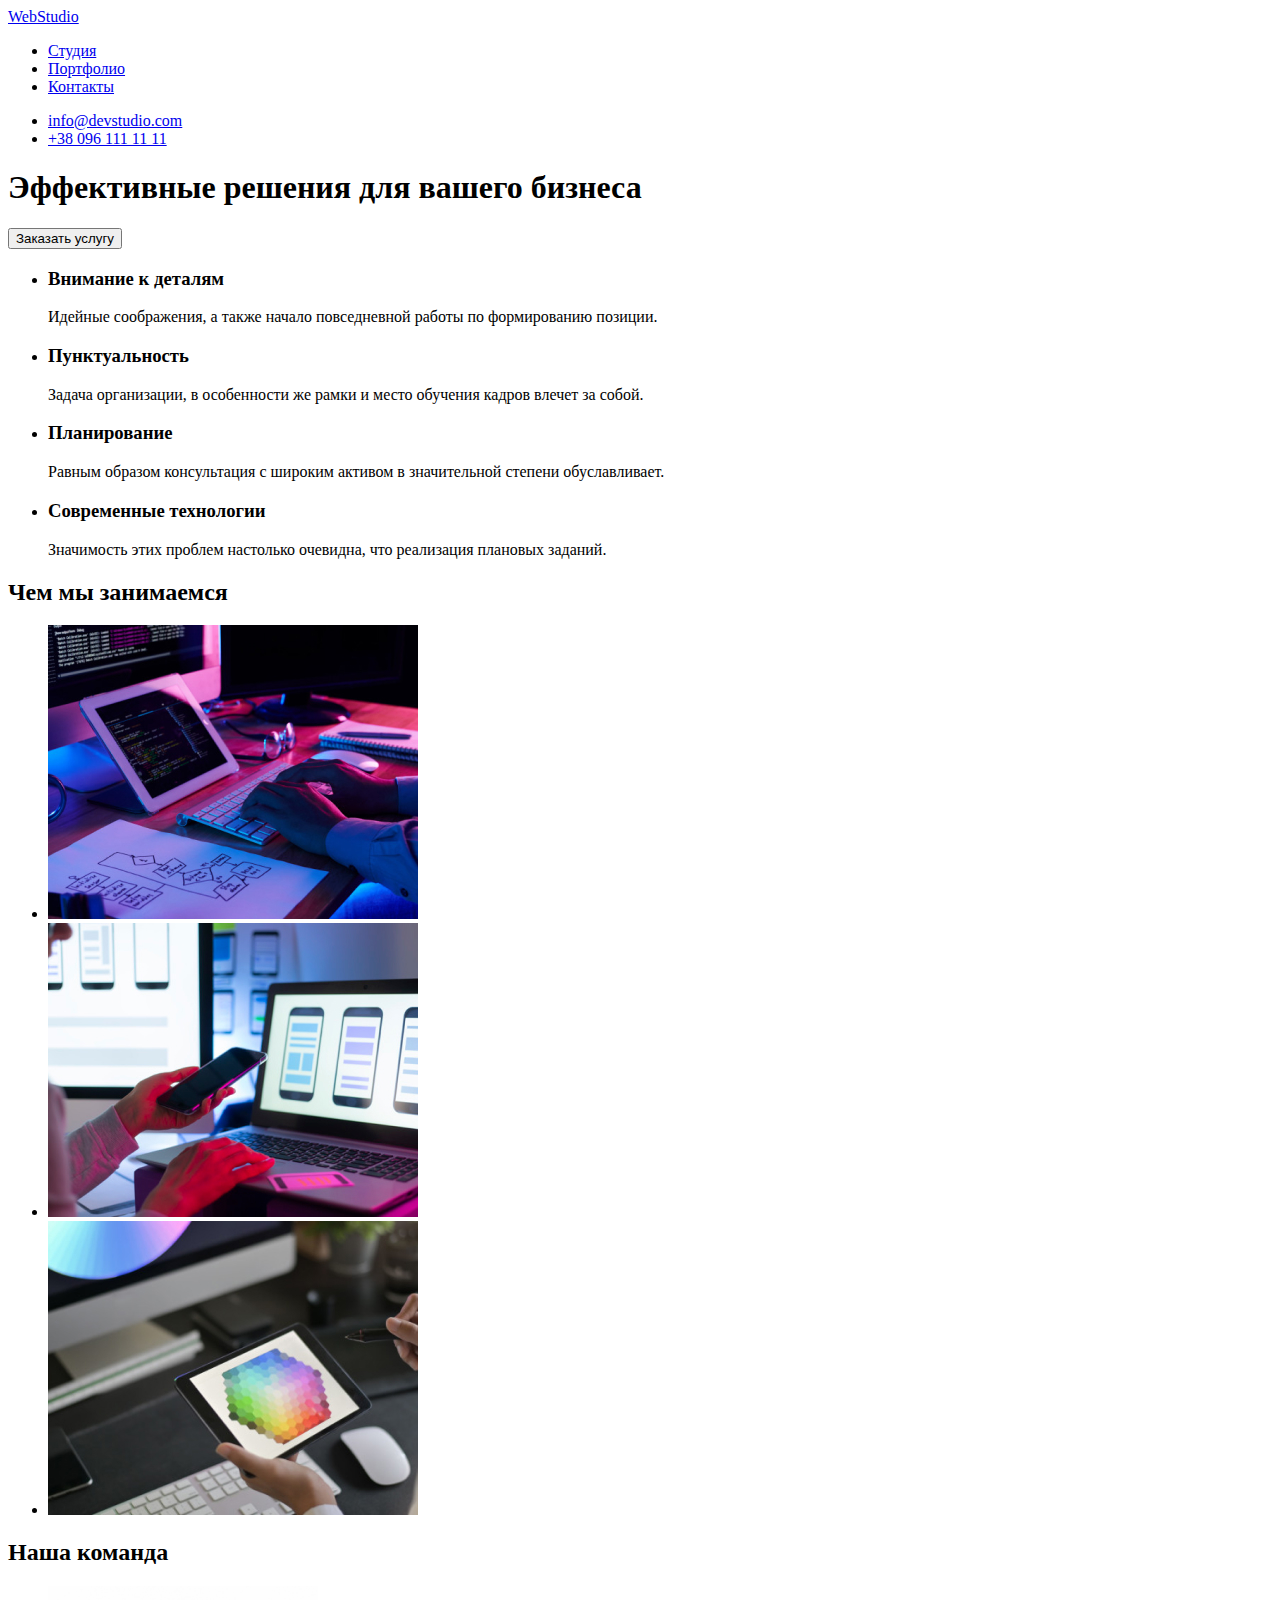
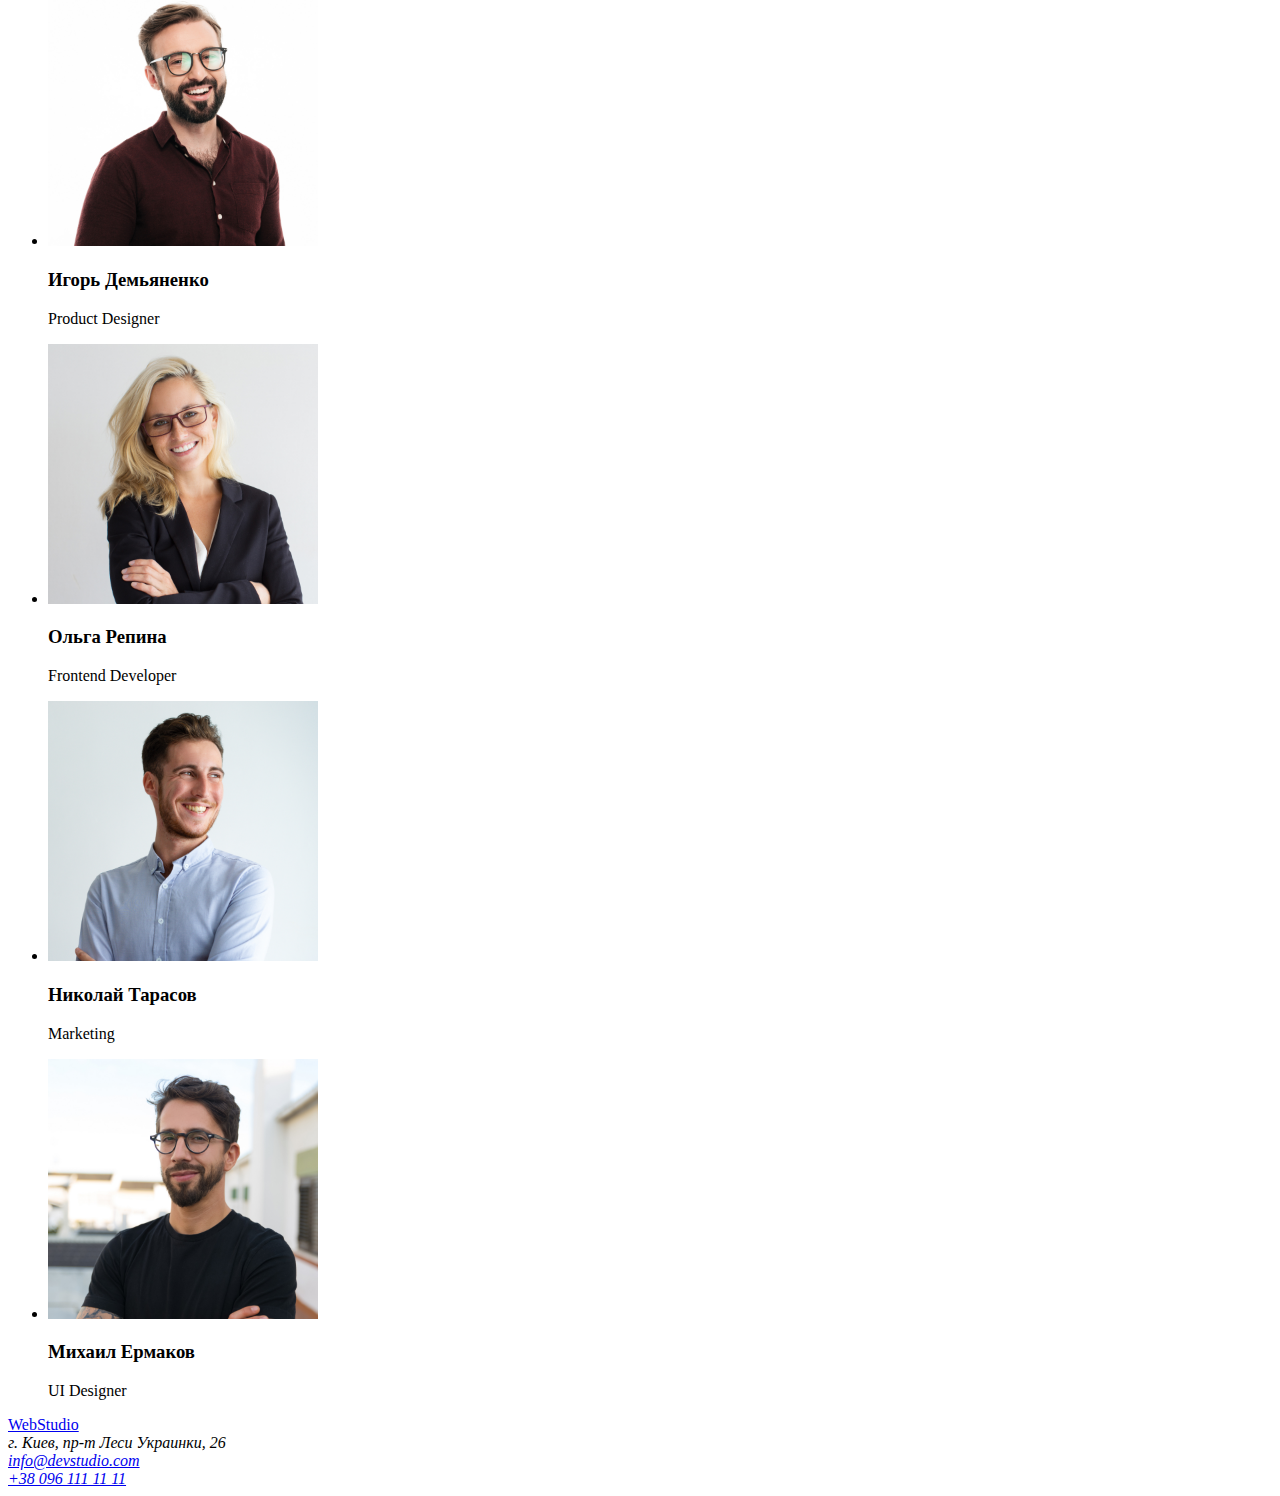
==== index.html @ acbc14f5 "Состояние по первому ДЗ" ====
<!DOCTYPE html>
<html lang="ru">
  <head>
    <meta charset="UTF-8" />
    <meta name="viewport" content="width=device-width, initial-scale=1.0" />
    <title>Главная</title>
  </head>
  <body>
    <!--Шапка - лого, навигация, контакты-->
    <header>
      <nav>
        <a href="WebStudio">WebStudio</a>
        <ul>
          <li><a href="Студия">Студия</a></li>
          <li><a href="Портфолио">Портфолио</a></li>
          <li><a href="Контакты">Контакты</a></li>
        </ul>
      </nav>
      <ul>
        <li><a href="mailto:info@devstudio.com">info@devstudio.com</a></li>
        <li><a href="tel:+380961111111">+38 096 111 11 11</a></li>
      </ul>
    </header>
    <!--Основная информация-->
    <main>
      <!--Основная услуга с кнопкой-->
      <section>
        <h1>Эффективные решения для вашего бизнеса</h1>
        <button type="submit">Заказать услугу</button>
      </section>
      <!--Наши преимущества-->
      <section>
        <ul>
          <li>
            <h3>Внимание к деталям</h3>
            <p>
              Идейные соображения, а также начало повседневной работы по
              формированию позиции.
            </p>
          </li>
          <li>
            <h3>Пунктуальность</h3>
            <p>
              Задача организации, в особенности же рамки и место обучения кадров
              влечет за собой.
            </p>
          </li>
          <li>
            <h3>Планирование</h3>
            <p>
              Равным образом консультация с широким активом в значительной
              степени обуславливает.
            </p>
          </li>
          <li>
            <h3>Современные технологии</h3>
            <p>
              Значимость этих проблем настолько очевидна, что реализация
              плановых заданий.
            </p>
          </li>
        </ul>
      </section>
      <!--Чем мы занимаемся-->
      <section>
        <h2>Чем мы занимаемся</h2>
        <ul>
          <li>
            <a href="box-1"
              ><img src="./images/1-1.jpg" alt="box-1" width="370" height="294"
            /></a>
          </li>
          <li>
            <a href="box-2"
              ><img src="./images/1-2.jpg" alt="box-2" width="370" height="294"
            /></a>
          </li>
          <li>
            <a href="box-3"
              ><img src="./images/1-3.jpg" alt="box-3" width="370" height="294"
            /></a>
          </li>
        </ul>
      </section>
      <!--Наша команда-->
      <section>
        <h2>Наша команда</h2>
        <ul>
          <li>
            <img
              src="./images/2-1.jpg"
              alt="Игорь Демьяненко"
              width="270"
              height="260"
            />
            <h3>Игорь Демьяненко</h3>
            <p>Product Designer</p>
          </li>
          <li>
            <img
              src="./images/2-2.jpg"
              alt="Ольга Репина"
              width="270"
              height="260"
            />
            <h3>Ольга Репина</h3>
            <p>Frontend Developer</p>
          </li>
          <li>
            <img
              src="./images/2-3.jpg"
              alt="Николай Тарасов"
              width="270"
              height="260"
            />
            <h3>Николай Тарасов</h3>
            <p>Marketing</p>
          </li>
          <li>
            <img
              src="./images/2-4.jpg"
              alt="Михаил Ермаков"
              width="270"
              height="260"
            />
            <h3>Михаил Ермаков</h3>
            <p>UI Designer</p>
          </li>
        </ul>
      </section>
    </main>
    <!--Подвал-->
    <footer>
      <a href="WebStudio">WebStudio</a>
      <address>
        г. Киев, пр-т Леси Украинки, 26 <br />
        <a href="mailto:info@devstudio.com">info@devstudio.com</a> <br />
        <a href="tel:+380961111111">+38 096 111 11 11</a>
      </address>
    </footer>
  </body>
</html>
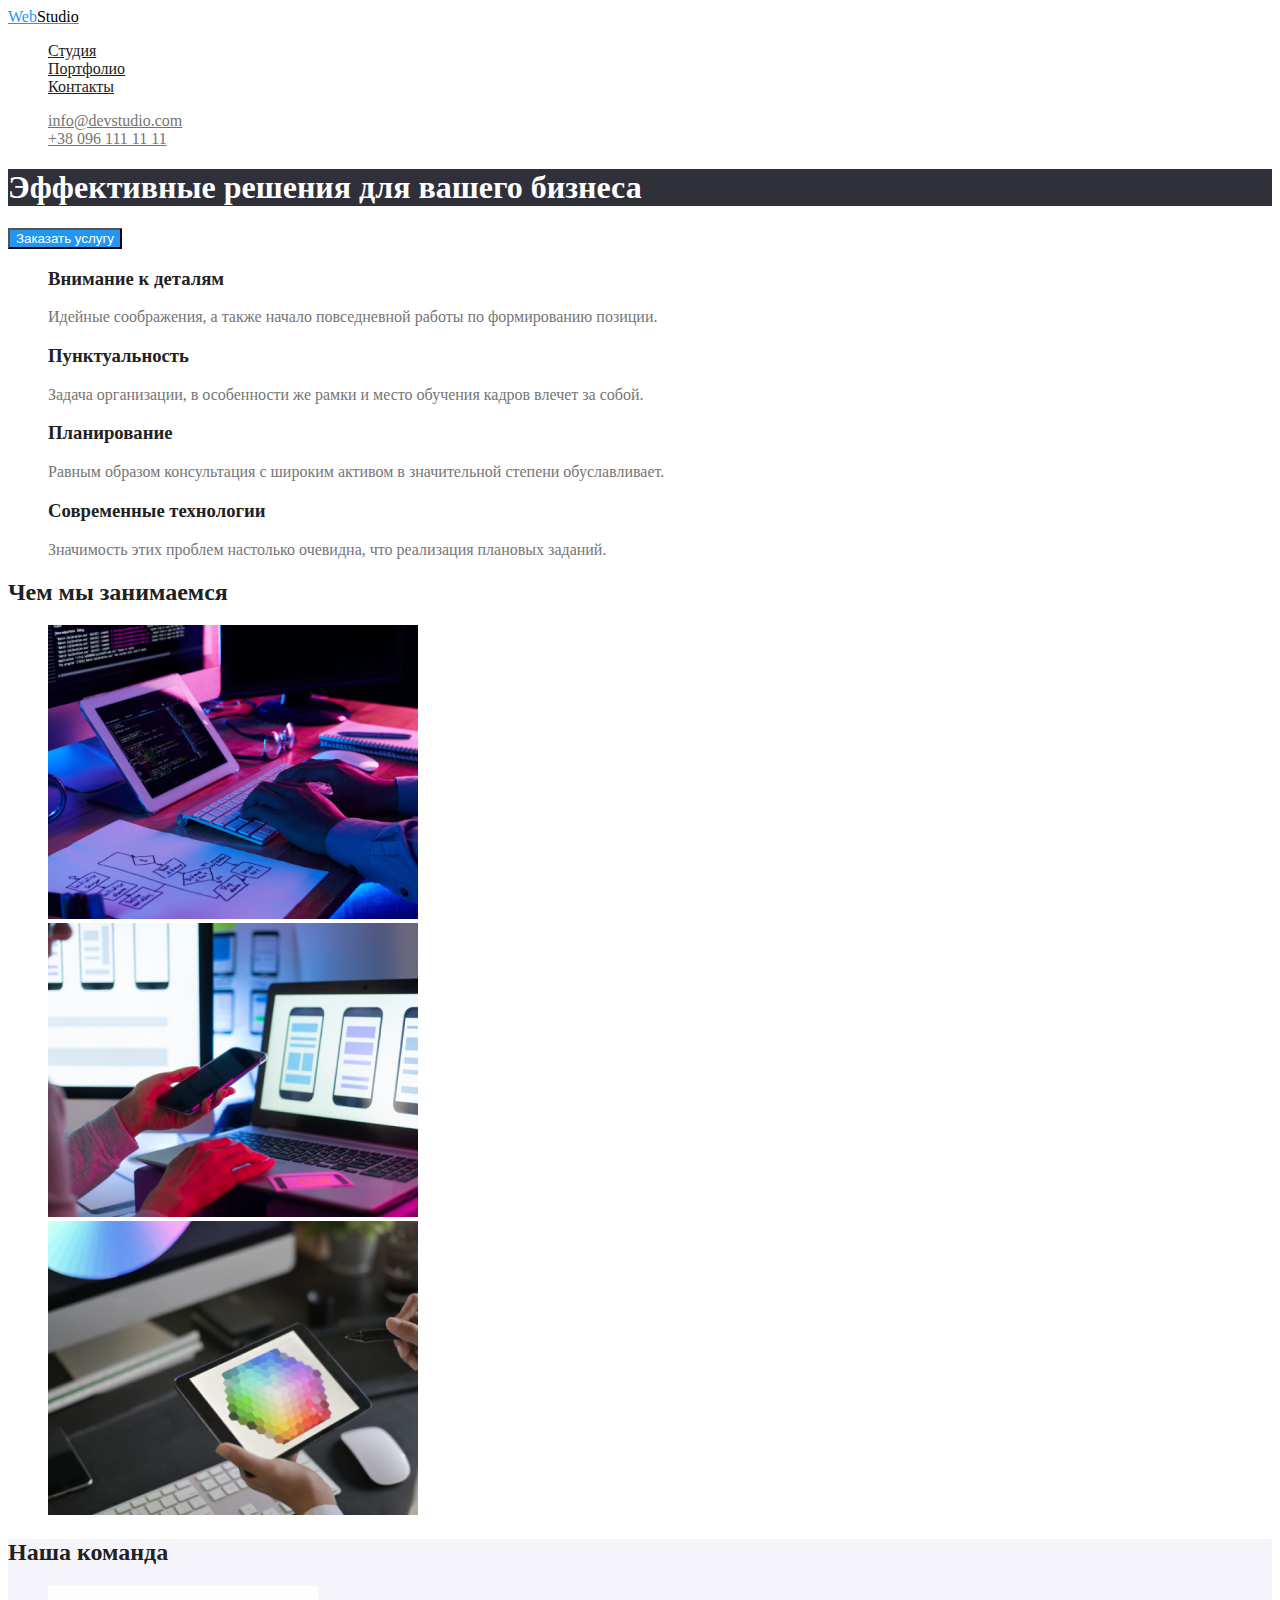
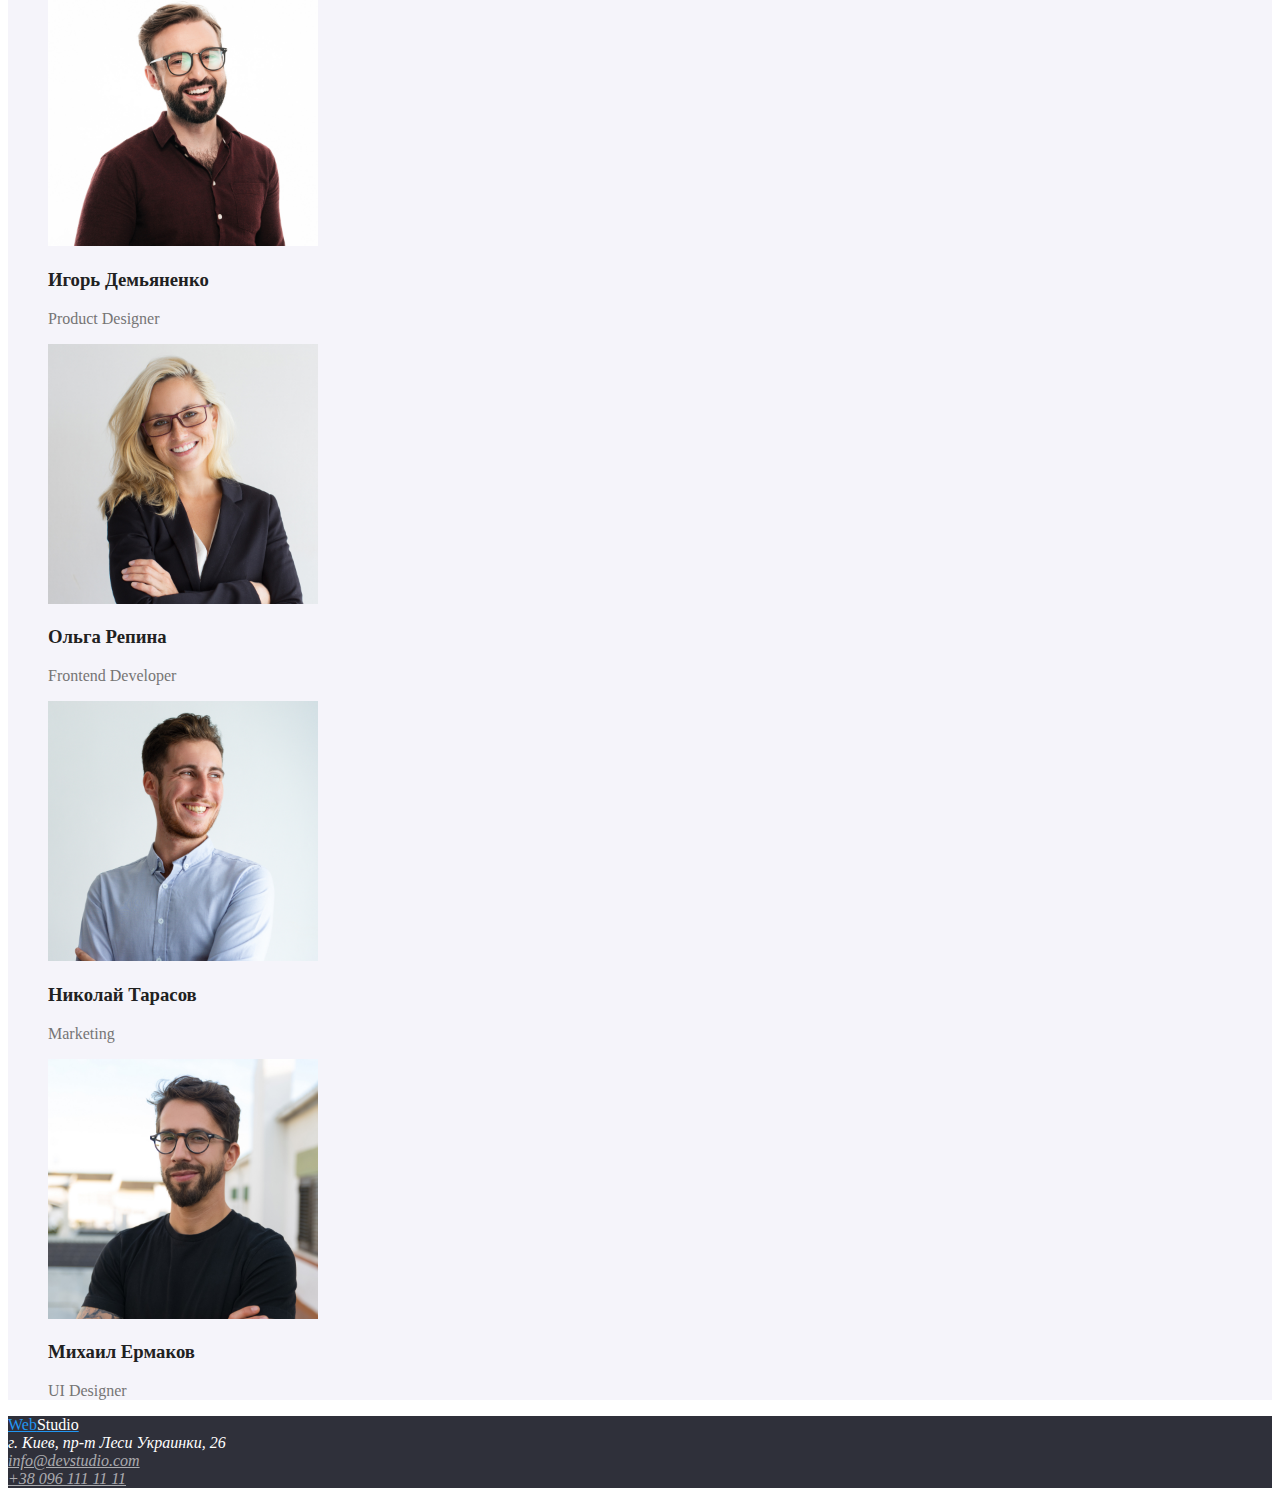
==== commit e87aa445: "Завершена разметка и CSS по ДЗ" ====
--- a/index.html
+++ b/index.html
@@ -3,20 +3,21 @@
   <head>
     <meta charset="UTF-8" />
     <meta name="viewport" content="width=device-width, initial-scale=1.0" />
+    <link rel="stylesheet" href="./css/styles.css" />
     <title>Главная</title>
   </head>
-  <body>
+  <body class="body">
     <!--Шапка - лого, навигация, контакты-->
     <header>
-      <nav>
-        <a href="WebStudio">WebStudio</a>
-        <ul>
-          <li><a href="Студия">Студия</a></li>
-          <li><a href="Портфолио">Портфолио</a></li>
+      <nav class="nav">
+        <a class="logo-nav" href="WebStudio">Web<span>Studio</span></a>
+        <ul class="nav-links">
+          <li><a href="./index.html">Студия</a></li>
+          <li><a href="./portfolio.html">Портфолио</a></li>
           <li><a href="Контакты">Контакты</a></li>
         </ul>
       </nav>
-      <ul>
+      <ul class="nav-address">
         <li><a href="mailto:info@devstudio.com">info@devstudio.com</a></li>
         <li><a href="tel:+380961111111">+38 096 111 11 11</a></li>
       </ul>
@@ -24,9 +25,11 @@
     <!--Основная информация-->
     <main>
       <!--Основная услуга с кнопкой-->
-      <section>
+      <section class="main-activity">
         <h1>Эффективные решения для вашего бизнеса</h1>
-        <button type="submit">Заказать услугу</button>
+        <button class="main-activity-button" type="submit">
+          Заказать услугу
+        </button>
       </section>
       <!--Наши преимущества-->
       <section>
@@ -83,7 +86,7 @@
         </ul>
       </section>
       <!--Наша команда-->
-      <section>
+      <section class="our-team">
         <h2>Наша команда</h2>
         <ul>
           <li>
@@ -130,9 +133,9 @@
       </section>
     </main>
     <!--Подвал-->
-    <footer>
-      <a href="WebStudio">WebStudio</a>
-      <address>
+    <footer class="footer">
+      <a class="logo-footer" href="WebStudio">Web<span>Studio</span></a>
+      <address class="footer-address">
         г. Киев, пр-т Леси Украинки, 26 <br />
         <a href="mailto:info@devstudio.com">info@devstudio.com</a> <br />
         <a href="tel:+380961111111">+38 096 111 11 11</a>
--- a/css/styles.css
+++ b/css/styles.css
@@ -0,0 +1,118 @@
+/* Цвет фона - основной #ffffff */
+/* Цвет фона - второстепенный и подвал - #2F303A */
+/* Цвет фона - кнопка - #2196F3 */
+/* Цвет фона - секция Наша Команда - #F5F4FA */
+/* Цвет лого - #2196F3 */
+/* Цвет текста - заголовки и навигация - #212121*/
+/* Цвет текста - параграф, телефон и почта - #757575 */
+/* Цвет текста - навигация при активности и кнопки - #2196F3 */
+/* Цвет текста - основные услуги и адрес в подвале - #ffffff */
+/* Цвет текста - подвал - телефон и почта - 255, 255, 255, 0.6 */
+
+:root {
+  --bgc-primary: #ffffff;
+  --bgc-secondary: #2f303a;
+  --bgc-button: #2196f3;
+  --bgc-our-team: #f5f4fa;
+  --txt-nav-n-headings: #212121;
+  --txt-paragraphs: #757575;
+  --txt-inactive: #2196f3;
+  --txt-main-inactive-foot-address: #ffffff;
+  --txt-footer-phone-n-mail: rgba(255, 255, 255, 0.6);
+}
+
+.body {
+  background-color: var(--bgc-primary);
+}
+
+li {
+  list-style-type: none;
+}
+
+p {
+  color: var(--txt-paragraphs);
+}
+
+h1,
+h2,
+h3 {
+  color: var(--txt-nav-n-headings);
+}
+
+.nav {
+  background-color: var(--bgc-primary);
+}
+
+.logo-nav {
+  color: #2196f3;
+}
+
+.logo-nav span {
+  color: black;
+}
+
+.nav-links a {
+  color: var(--txt-nav-n-headings);
+}
+.nav-links a:hover,
+.nav-links a:focus {
+  color: var(--txt-inactive);
+}
+
+.nav-address a {
+  color: var(--txt-paragraphs);
+}
+
+.nav-address a:hover,
+.nav-address a:focus {
+  color: var(--txt-inactive);
+}
+
+.main-activity h1 {
+  background-color: var(--bgc-secondary);
+  color: var(--txt-main-inactive-foot-address);
+}
+
+.main-activity-button {
+  background-color: var(--bgc-button);
+  color: var(--txt-main-inactive-foot-address);
+}
+
+.our-team {
+  background-color: var(--bgc-our-team);
+}
+
+.footer {
+  background-color: var(--bgc-secondary);
+}
+
+.logo-footer {
+  color: #2196f3;
+}
+
+.logo-footer span {
+  color: #ffffff;
+}
+
+.footer-address {
+  color: var(--txt-main-inactive-foot-address);
+}
+
+.footer-address a {
+  color: var(--txt-footer-phone-n-mail);
+}
+
+.footer-address a:hover,
+.footer-address a:focus {
+  color: var(--txt-inactive);
+}
+
+.filter button {
+  color: var(--txt-nav-n-headings);
+}
+
+.filter button:hover,
+.filter button:focus {
+  background-color: var(--bgc-button);
+  color: var(--txt-main-inactive-foot-address);
+}
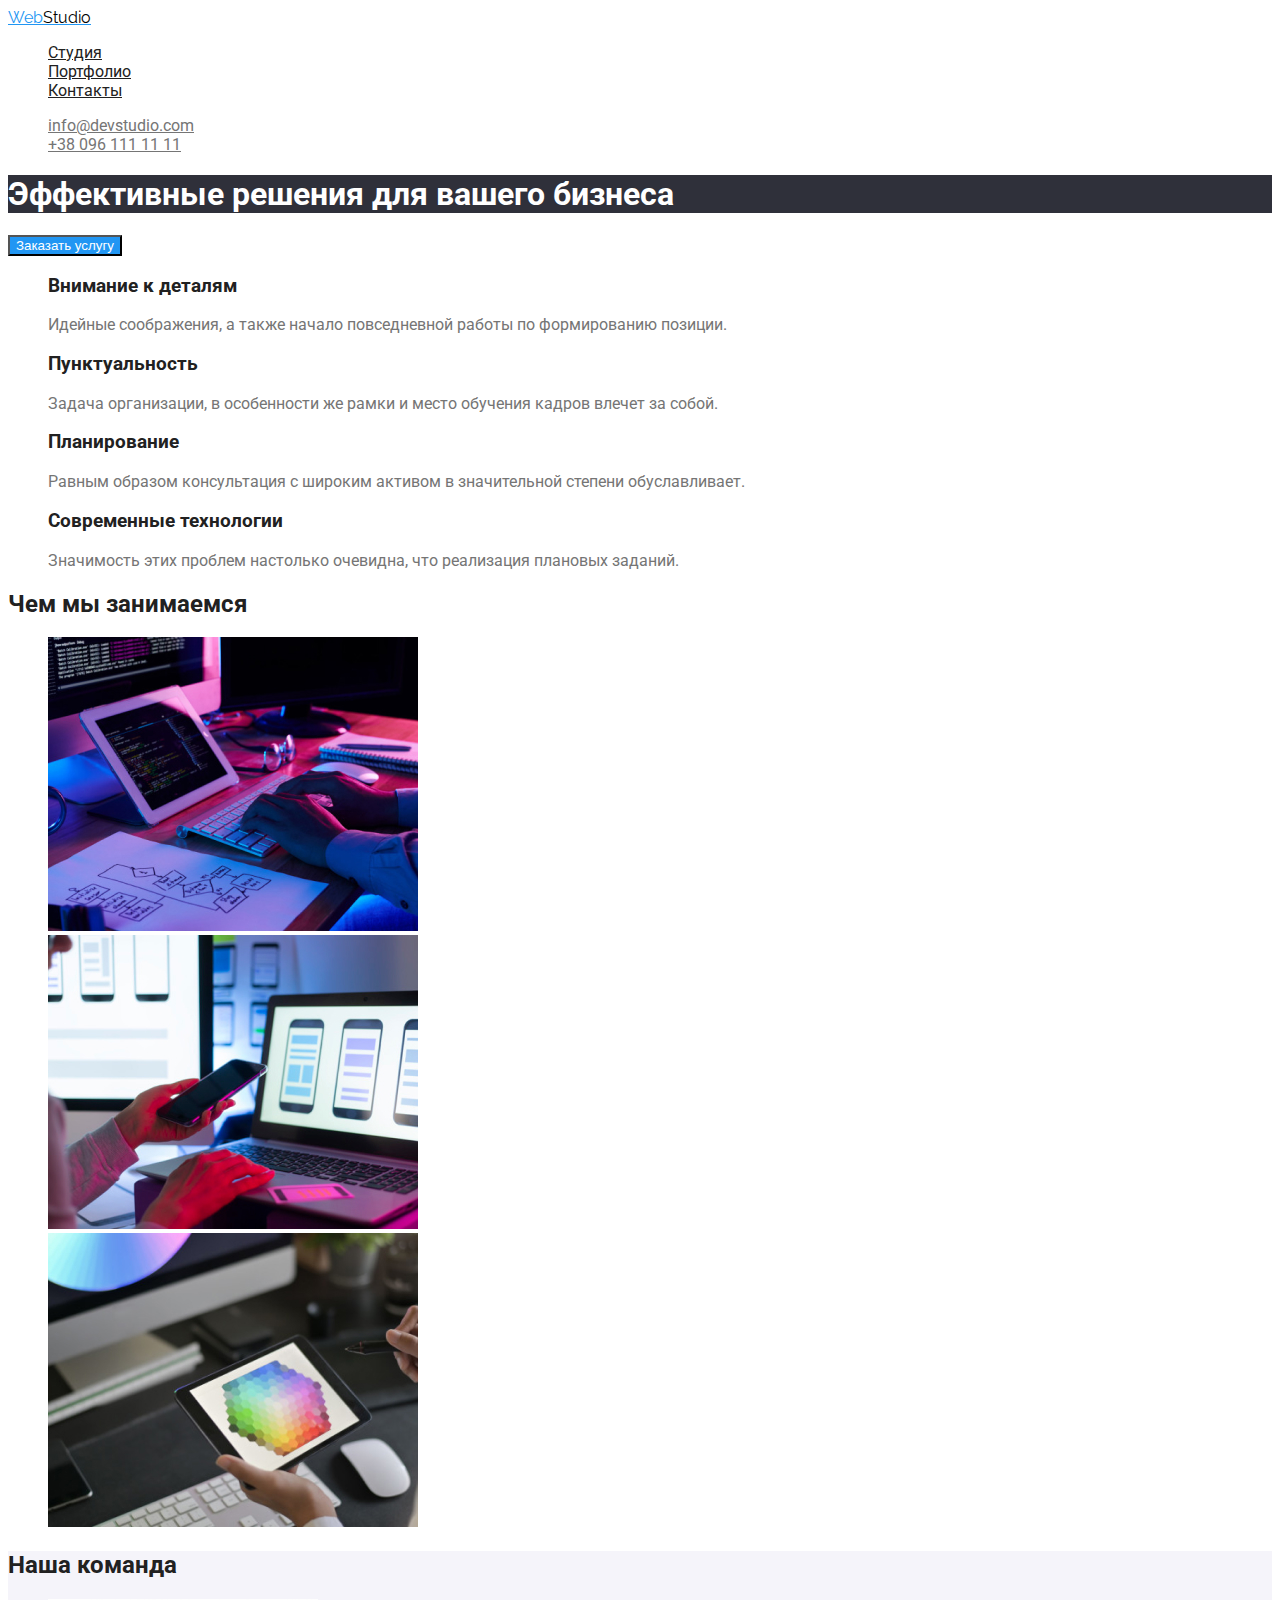
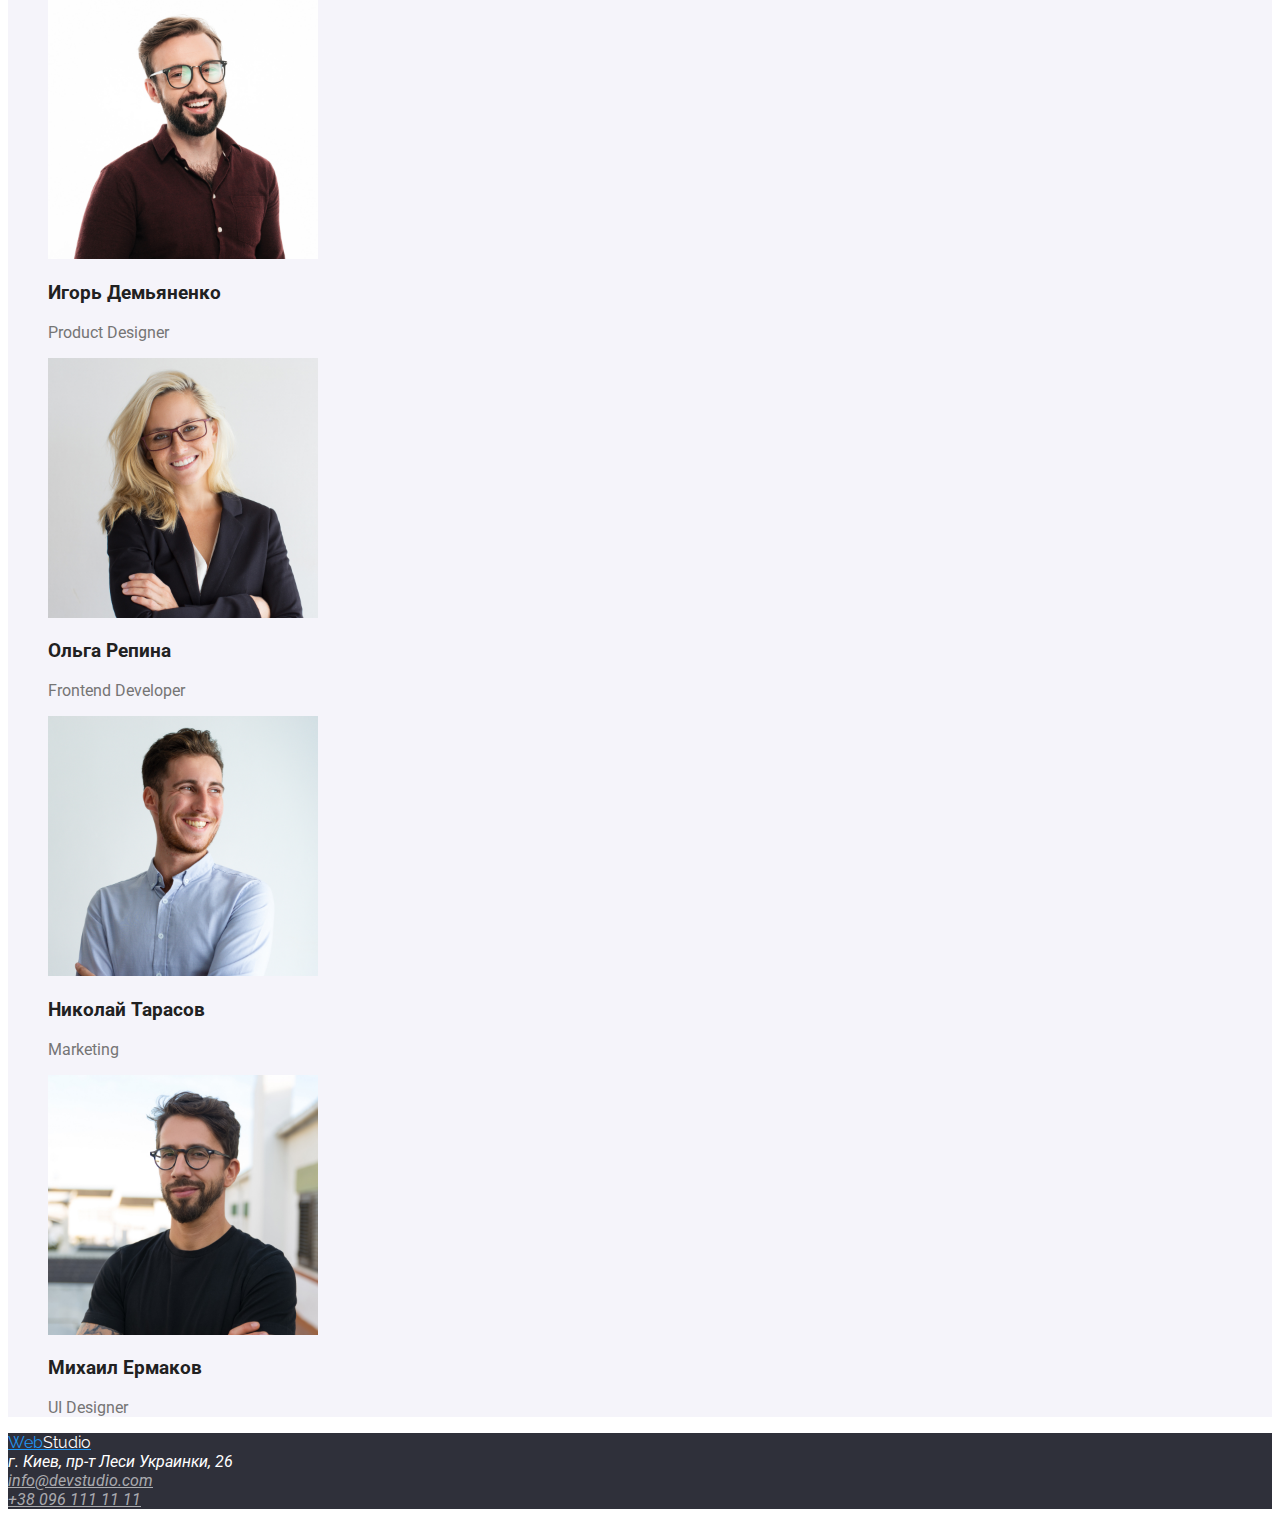
==== commit c17268e0: "Добавлен шрифт, исправление опечаток" ====
--- a/index.html
+++ b/index.html
@@ -5,6 +5,10 @@
     <meta name="viewport" content="width=device-width, initial-scale=1.0" />
     <link rel="stylesheet" href="./css/styles.css" />
     <title>Главная</title>
+    <link
+      href="https://fonts.googleapis.com/css2?family=Raleway:wght@700&family=Roboto:wght@400;500;900&display=swap"
+      rel="stylesheet"
+    />
   </head>
   <body class="body">
     <!--Шапка - лого, навигация, контакты-->
--- a/css/styles.css
+++ b/css/styles.css
@@ -23,6 +23,7 @@
 
 .body {
   background-color: var(--bgc-primary);
+  font-family: "Roboto", sans-serif;
 }
 
 li {
@@ -45,6 +46,7 @@
 
 .logo-nav {
   color: #2196f3;
+  font-family: Raleway, sans-serif;
 }
 
 .logo-nav span {
@@ -88,6 +90,7 @@
 
 .logo-footer {
   color: #2196f3;
+  font-family: Raleway, sans-serif;
 }
 
 .logo-footer span {
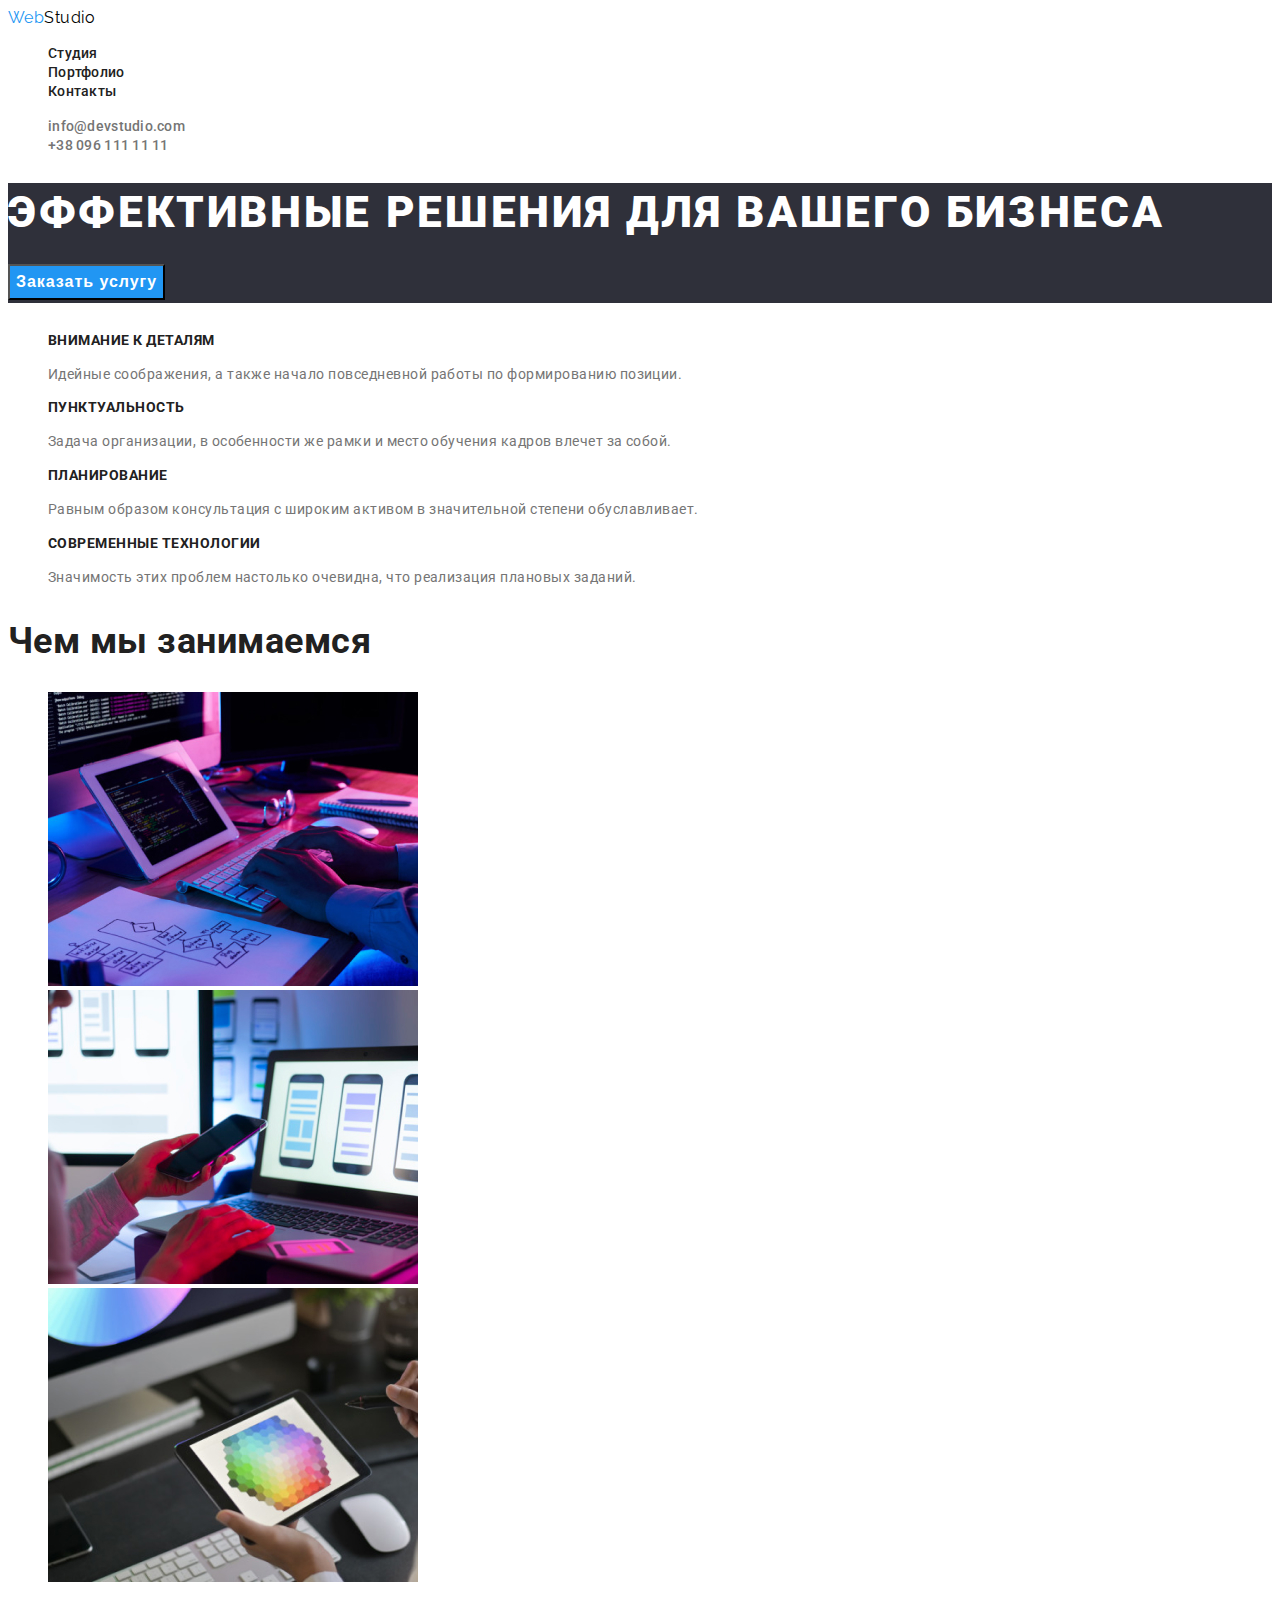
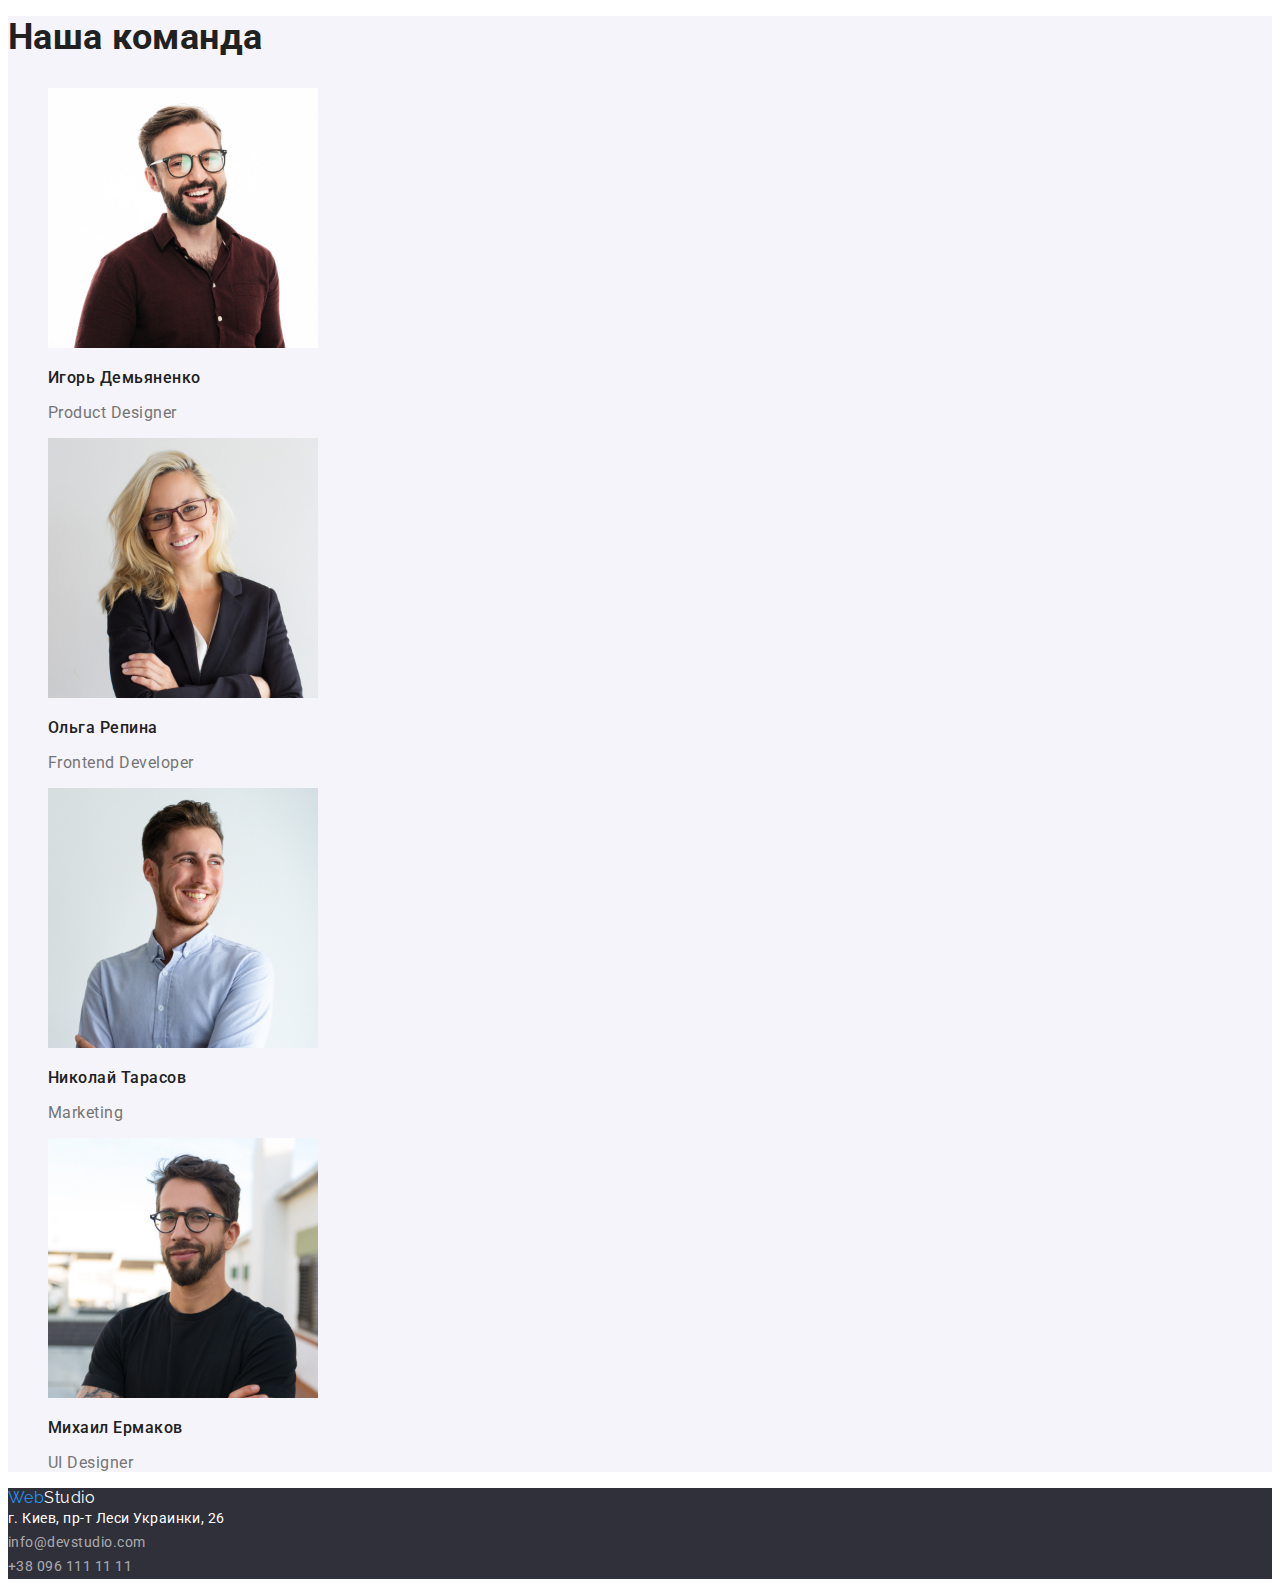
==== commit 2dabc9a7: "Оформление текста. Работа над ошибками" ====
--- a/index.html
+++ b/index.html
@@ -6,7 +6,7 @@
     <link rel="stylesheet" href="./css/styles.css" />
     <title>Главная</title>
     <link
-      href="https://fonts.googleapis.com/css2?family=Raleway:wght@700&family=Roboto:wght@400;500;900&display=swap"
+      href="https://fonts.googleapis.com/css2?family=Raleway:wght@700&family=Roboto:wght@400;500;700;900&display=swap"
       rel="stylesheet"
     />
   </head>
@@ -30,14 +30,16 @@
     <main>
       <!--Основная услуга с кнопкой-->
       <section class="main-activity">
-        <h1>Эффективные решения для вашего бизнеса</h1>
-        <button class="main-activity-button" type="submit">
-          Заказать услугу
-        </button>
+        <h1>
+          Эффективные решения для вашего бизнеса <br />
+          <button class="main-activity-button" type="submit">
+            Заказать услугу
+          </button>
+        </h1>
       </section>
       <!--Наши преимущества-->
       <section>
-        <ul>
+        <ul class="advantages">
           <li>
             <h3>Внимание к деталям</h3>
             <p>
@@ -70,7 +72,7 @@
       </section>
       <!--Чем мы занимаемся-->
       <section>
-        <h2>Чем мы занимаемся</h2>
+        <h2 class="section-title">Чем мы занимаемся</h2>
         <ul>
           <li>
             <a href="box-1"
@@ -91,8 +93,8 @@
       </section>
       <!--Наша команда-->
       <section class="our-team">
-        <h2>Наша команда</h2>
-        <ul>
+        <h2 class="section-title">Наша команда</h2>
+        <ul class="our-team-list">
           <li>
             <img
               src="./images/2-1.jpg"
--- a/css/styles.css
+++ b/css/styles.css
@@ -23,7 +23,14 @@
 
 .body {
   background-color: var(--bgc-primary);
+
   font-family: "Roboto", sans-serif;
+  font-style: normal;
+  letter-spacing: 0.03em;
+}
+
+a {
+  text-decoration: none;
 }
 
 li {
@@ -40,12 +47,17 @@
   color: var(--txt-nav-n-headings);
 }
 
+address {
+  font-style: normal;
+}
+
 .nav {
   background-color: var(--bgc-primary);
 }
 
 .logo-nav {
   color: #2196f3;
+
   font-family: Raleway, sans-serif;
 }
 
@@ -55,6 +67,11 @@
 
 .nav-links a {
   color: var(--txt-nav-n-headings);
+
+  font-weight: 500;
+  font-size: 14px;
+  line-height: 1.14;
+  letter-spacing: 0.02em;
 }
 .nav-links a:hover,
 .nav-links a:focus {
@@ -63,6 +80,11 @@
 
 .nav-address a {
   color: var(--txt-paragraphs);
+
+  font-weight: 500;
+  font-size: 14px;
+  line-height: 1.14;
+  letter-spacing: 0.02em;
 }
 
 .nav-address a:hover,
@@ -73,15 +95,57 @@
 .main-activity h1 {
   background-color: var(--bgc-secondary);
   color: var(--txt-main-inactive-foot-address);
+
+  font-weight: 900;
+  font-size: 44px;
+  line-height: 1.36;
+  letter-spacing: 0.06em;
+  text-transform: uppercase;
 }
 
 .main-activity-button {
   background-color: var(--bgc-button);
   color: var(--txt-main-inactive-foot-address);
+
+  font-weight: 700;
+  font-size: 16px;
+  line-height: 1.88;
+  letter-spacing: 0.06em;
+}
+
+.advantages h3 {
+  font-weight: 700;
+  font-size: 14px;
+  line-height: 1.14;
+  text-transform: uppercase;
+}
+
+.advantages p {
+  font-weight: 400;
+  font-size: 14px;
+  line-height: 1.71;
+}
+
+.section-title {
+  font-weight: 700;
+  font-size: 36px;
+  line-height: 1.17;
 }
 
 .our-team {
   background-color: var(--bgc-our-team);
+}
+
+.our-team-list h3 {
+  font-weight: 500;
+  font-size: 16px;
+  line-height: 1.19;
+}
+
+.our-team-list p {
+  font-weight: 400;
+  font-size: 16px;
+  line-height: 1.19;
 }
 
 .footer {
@@ -99,6 +163,10 @@
 
 .footer-address {
   color: var(--txt-main-inactive-foot-address);
+
+  font-weight: 400;
+  font-size: 14px;
+  line-height: 1.71;
 }
 
 .footer-address a {
@@ -112,6 +180,11 @@
 
 .filter button {
   color: var(--txt-nav-n-headings);
+  font-weight: 500;
+  font-size: 16px;
+  line-height: 1.62;
+  text-align: center;
+  letter-spacing: inherit;
 }
 
 .filter button:hover,
@@ -119,3 +192,17 @@
   background-color: var(--bgc-button);
   color: var(--txt-main-inactive-foot-address);
 }
+
+.projects-list h3 {
+  font-weight: 700;
+  font-size: 18px;
+  line-height: 2;
+  letter-spacing: 0.06em;
+}
+
+.projects-list p {
+  font-weight: 400;
+  font-size: 16px;
+  line-height: 1.87;
+  letter-spacing: 0.03em;
+}
